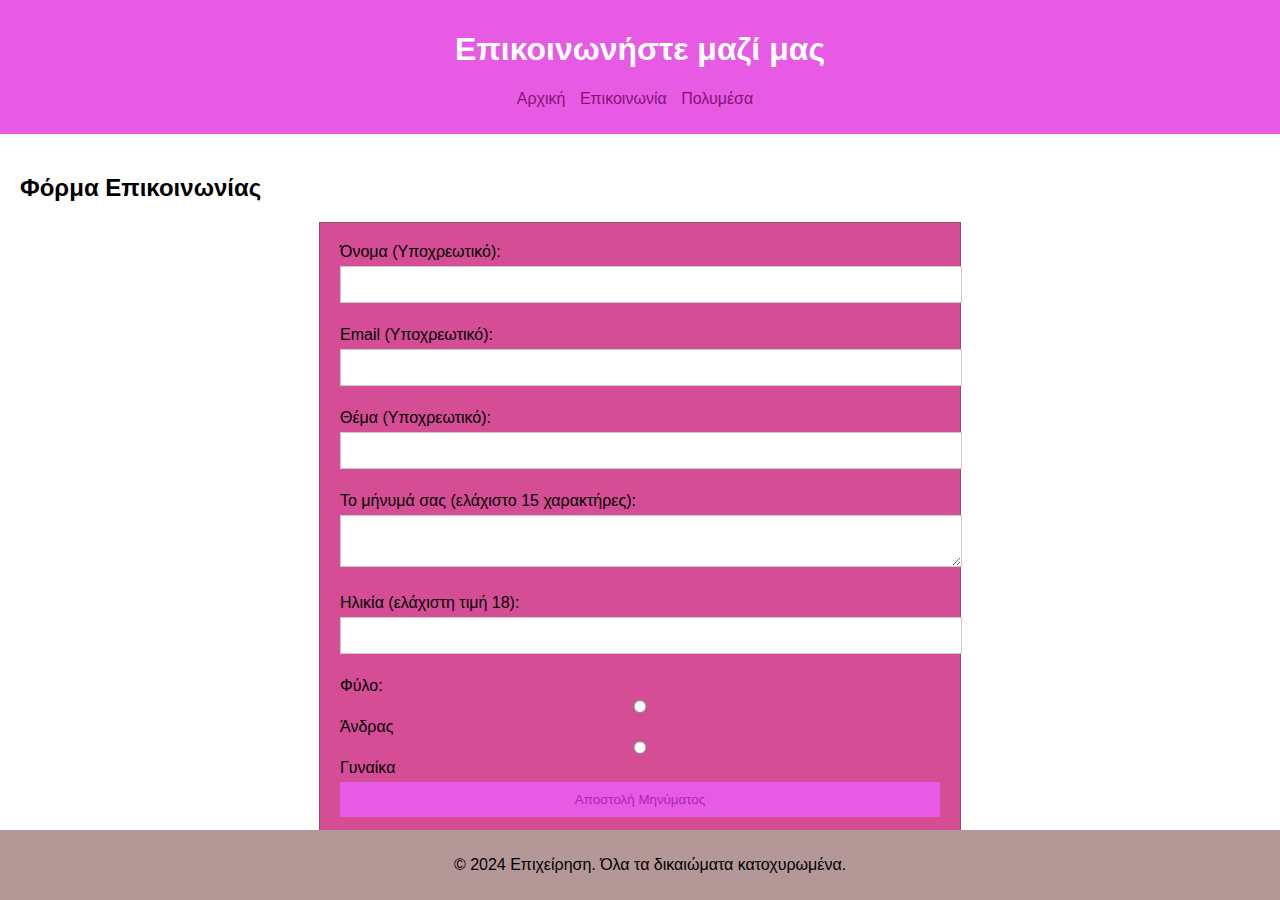
==== contact.html @ c5ce124c "Add files via upload" ====
<!DOCTYPE html>
<html lang="el">
<head>
    <meta charset="UTF-8">
    <meta name="viewport" content="width=device-width, initial-scale=1.0">
    <title>Επικοινωνία</title>
    <link rel="stylesheet" href="style.css">
</head>
<body>

    <header>
        <h1>Επικοινωνήστε μαζί μας</h1>
        <nav>
            <ul>
                <li><a href="index.html">Αρχική</a></li>
                <li><a href="contact.html">Επικοινωνία</a></li>
                <li><a href="multimedia.html">Πολυμέσα</a></li>
            </ul>
        </nav>
    </header>

    <main>
        <section>
            <h2>Φόρμα Επικοινωνίας</h2>
            <form action="#" method="POST" id="contactForm">
                <label for="name">Όνομα (Υποχρεωτικό):</label>
                <input type="text" id="name" name="name" required><br><br>

                <label for="email">Email (Υποχρεωτικό):</label>
                <input type="email" id="email" name="email" required><br><br>

                <label for="subject">Θέμα (Υποχρεωτικό):</label>
                <input type="text" id="subject" name="subject" required><br><br>

                <label for="message">Το μήνυμά σας (ελάχιστο 15 χαρακτήρες):</label>
                <textarea id="message" name="message" required minlength="15"></textarea><br><br>

                <label for="age">Ηλικία (ελάχιστη τιμή 18):</label>
                <input type="number" id="age" name="age" min="18"><br><br>

                <label for="gender">Φύλο:</label>
                <input type="radio" id="male" name="gender" value="Άνδρας"><label for="male">Άνδρας</label>
                <input type="radio" id="female" name="gender" value="Γυναίκα"><label for="female">Γυναίκα</label><br>

                <input type="submit" value="Αποστολή Μηνύματος">
            </form>
        </section>
    </main>

    <footer>
        <p>&copy; 2024 Επιχείρηση. Όλα τα δικαιώματα κατοχυρωμένα.</p>
    </footer>

</body>
</html>
---- style.css ----
body {
    font-family: Arial, sans-serif;
    margin: 0;
    padding: 0;
}

header {
    background-color: #e75ae4;
    color: white;
    padding: 10px;
    text-align: center;
}

nav ul {
    list-style-type: none;
    padding: 0;
    text-align: center;
}

nav ul li {
    display: inline;
    margin-right: 10px;
}

a {
    color: rgb(134, 19, 115);
    text-decoration: none;
}

a:hover {
    text-decoration: underline;
}

main {
    padding: 20px;
}

section {
    margin-bottom: 20px;
}

footer {
    background-color: #b49797;
    text-align: center;
    padding: 10px;
    position: fixed;
    width: 100%;
    bottom: 0;
}

form {
    width: 100%;
    max-width: 600px;
    margin: 0 auto;
    padding: 20px;
    border: 1px solid #935151;
    background-color: #d44d95;
}

form input, form textarea {
    width: 100%;
    padding: 10px;
    margin: 5px 0;
    border: 1px solid #ccc;
}

form input[type="submit"] {
    background-color: #e75ae4;
    color: rgb(167, 38, 181);
    border: none;
    cursor: pointer;
}

form input[type="submit"]:hover {
    background-color: #e75ae4;
}
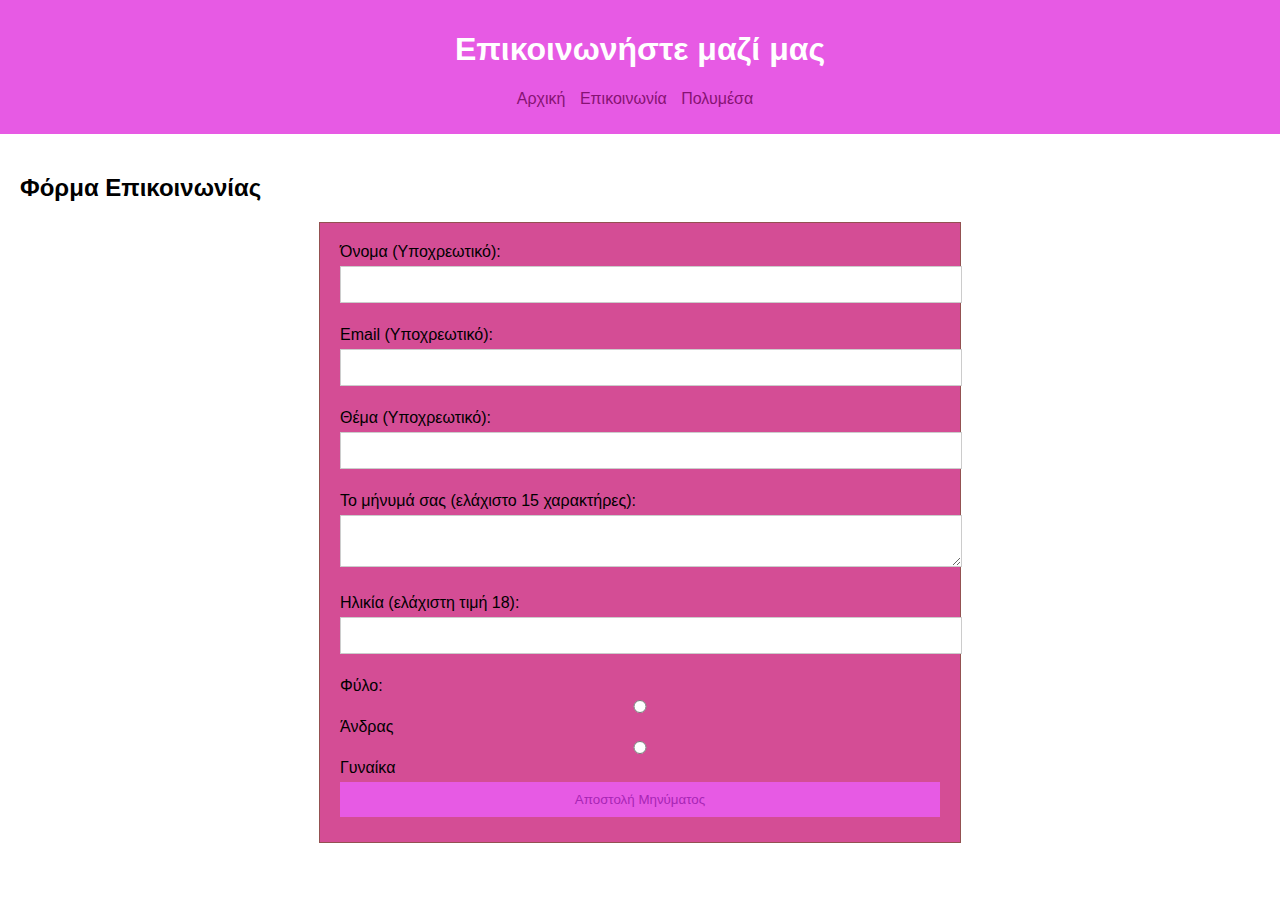
==== commit 00a54bbb: "Add files via upload" ====
--- a/contact.html
+++ b/contact.html
@@ -47,9 +47,5 @@
         </section>
     </main>
 
-    <footer>
-        <p>&copy; 2024 Επιχείρηση. Όλα τα δικαιώματα κατοχυρωμένα.</p>
-    </footer>
-
 </body>
 </html>
--- a/style.css
+++ b/style.css
@@ -39,15 +39,6 @@
     margin-bottom: 20px;
 }
 
-footer {
-    background-color: #b49797;
-    text-align: center;
-    padding: 10px;
-    position: fixed;
-    width: 100%;
-    bottom: 0;
-}
-
 form {
     width: 100%;
     max-width: 600px;
@@ -74,3 +65,12 @@
 form input[type="submit"]:hover {
     background-color: #e75ae4;
 }
+
+.photoss {
+    width: 300px;
+    height: 200px;
+}
+.videoo{
+    width: 300px;
+    height: 600px;
+}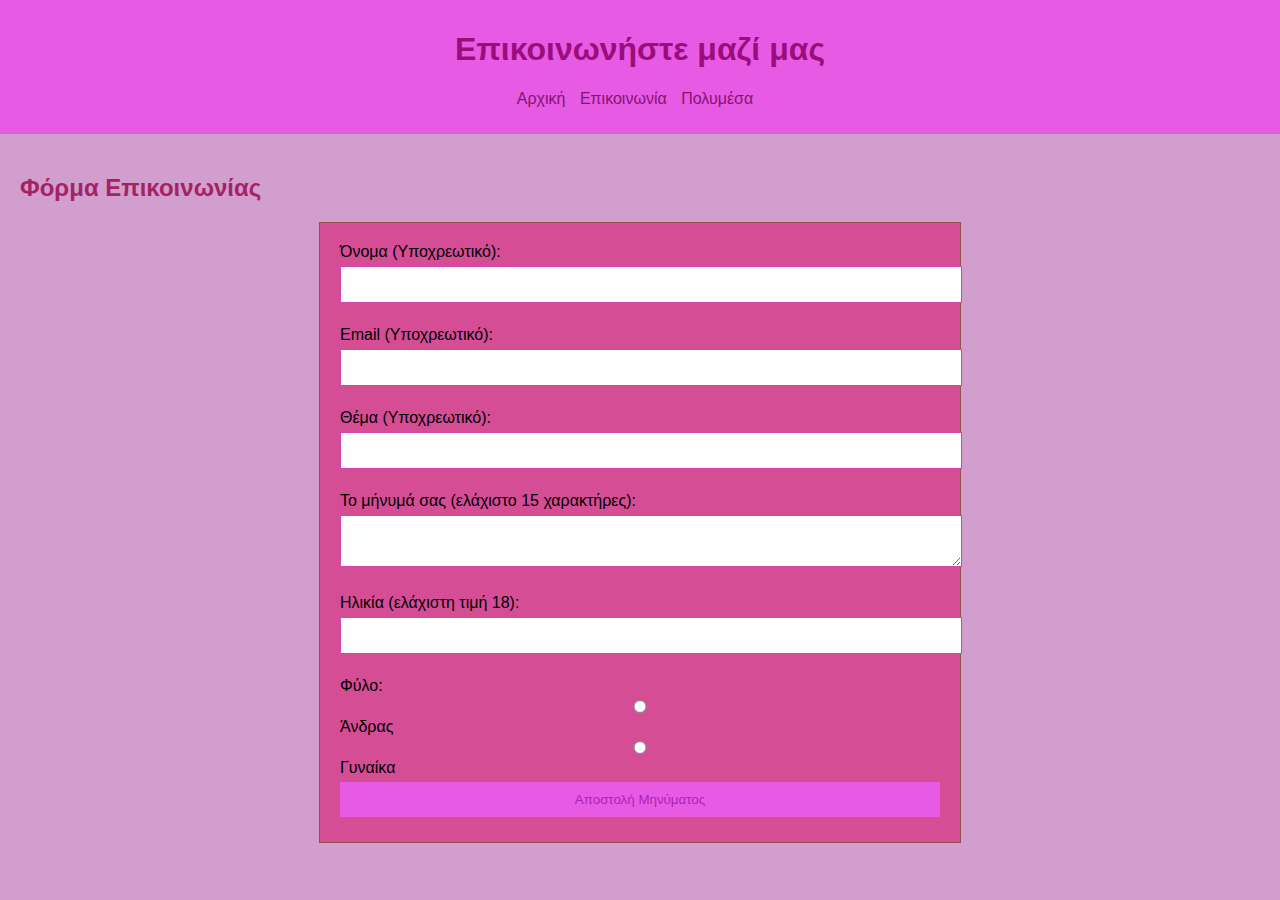
==== commit d3bfb2e8: "Add files via upload" ====
--- a/contact.html
+++ b/contact.html
@@ -1,11 +1,13 @@
 <!DOCTYPE html>
 <html lang="el">
+
 <head>
     <meta charset="UTF-8">
     <meta name="viewport" content="width=device-width, initial-scale=1.0">
     <title>Επικοινωνία</title>
     <link rel="stylesheet" href="style.css">
 </head>
+
 <body>
 
     <header>
@@ -39,13 +41,17 @@
                 <input type="number" id="age" name="age" min="18"><br><br>
 
                 <label for="gender">Φύλο:</label>
-                <input type="radio" id="male" name="gender" value="Άνδρας"><label for="male">Άνδρας</label>
-                <input type="radio" id="female" name="gender" value="Γυναίκα"><label for="female">Γυναίκα</label><br>
+                <input type="radio" id="male" name="gender" value="Άνδρας">
+                <label for="male" class="gender">Άνδρας</label>
+                <input type="radio" id="female" name="gender" value="Γυναίκα">
+                <label for="female" class="gender">Γυναίκα</label>
 
+                <br>
                 <input type="submit" value="Αποστολή Μηνύματος">
             </form>
         </section>
     </main>
 
 </body>
-</html>
+
+</html>--- a/style.css
+++ b/style.css
@@ -2,13 +2,20 @@
     font-family: Arial, sans-serif;
     margin: 0;
     padding: 0;
+    background-color: #a23b9a7e;
 }
 
 header {
     background-color: #e75ae4;
-    color: white;
+    color: rgb(155, 13, 122);
     padding: 10px;
     text-align: center;
+}
+.pinakass{
+    text-align: center;
+    border-collapse: collapse;
+    background-color: #a23b9a7e;
+    border-color: #80104f;
 }
 
 nav ul {
@@ -52,7 +59,7 @@
     width: 100%;
     padding: 10px;
     margin: 5px 0;
-    border: 1px solid #ccc;
+    border: 1px solid #d343b4;
 }
 
 form input[type="submit"] {
@@ -67,10 +74,34 @@
 }
 
 .photoss {
-    width: 300px;
-    height: 200px;
-}
+    width: 300px;            
+    height: 250px;         
+    border: 5px solid #eb66e0; 
+    background: #8b3272;       
+    margin: auto;           
+    padding: 10px;        }
+    .photoss img {
+        width: 100%;   
+        height: auto;    
+    }  
 .videoo{
     width: 300px;
     height: 600px;
-}+}
+h2, h3{
+    color: #a52264; 
+}
+h4{
+    color: #80104f;
+}
+hr{
+    border: 0; 
+    height: 2px; 
+    background-color: #a52264; 
+} 
+.gender {
+    display: ;
+    
+    
+    
+}
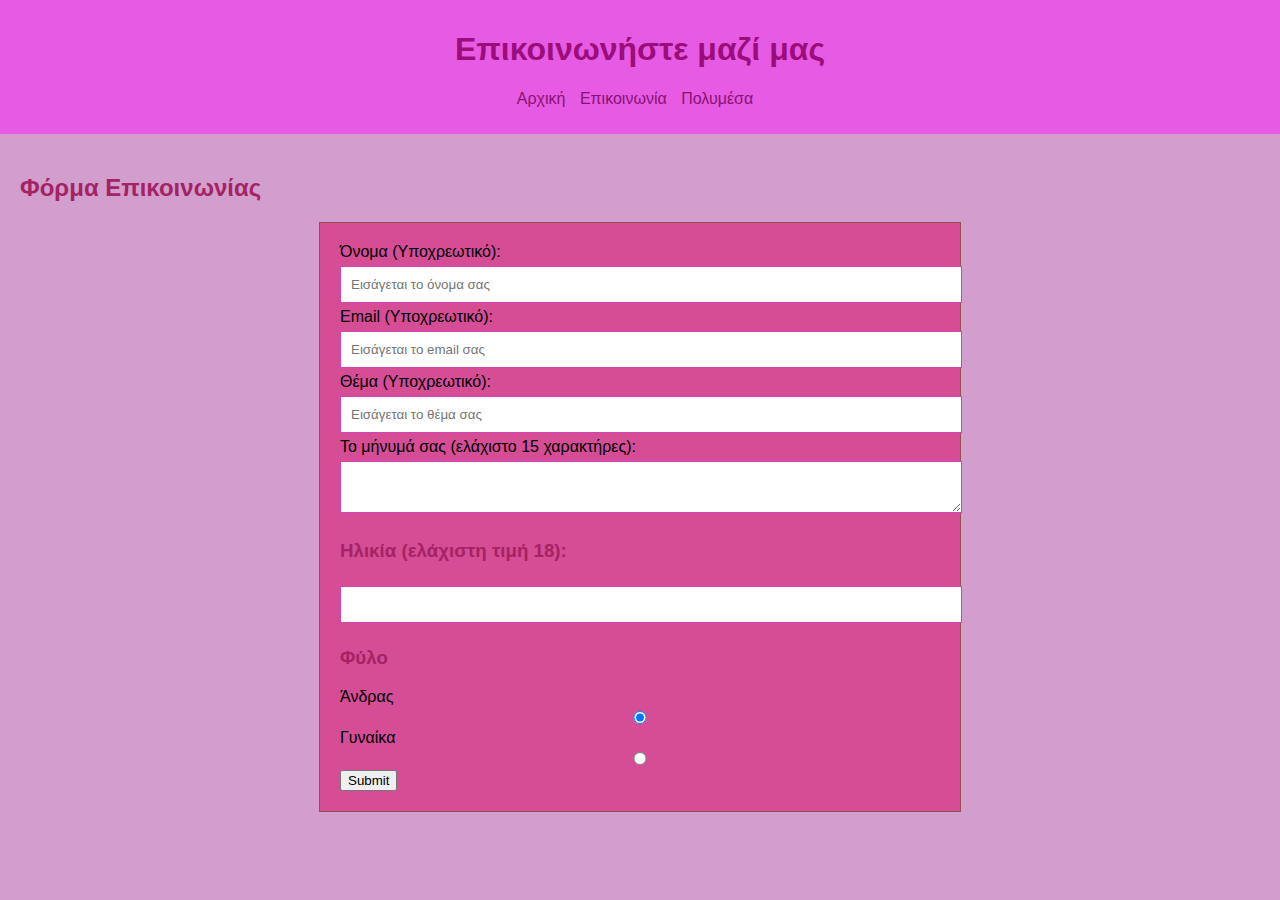
==== commit 44213fd2: "Update contact.html" ====
--- a/contact.html
+++ b/contact.html
@@ -21,37 +21,57 @@
         </nav>
     </header>
 
-    <main>
-        <section>
+    <main class="bodyy">
+        <section class="container">
             <h2>Φόρμα Επικοινωνίας</h2>
-            <form action="#" method="POST" id="contactForm">
-                <label for="name">Όνομα (Υποχρεωτικό):</label>
-                <input type="text" id="name" name="name" required><br><br>
+            <form action="#" class="form">
+                <div class="input-box">
+                    <label for="name">Όνομα (Υποχρεωτικό): </label>
+                    <input type="text" id="name" name="name" placeholder="Εισάγεται το όνομα σας" required />
+                </div>
 
-                <label for="email">Email (Υποχρεωτικό):</label>
-                <input type="email" id="email" name="email" required><br><br>
+                <div class="input-box">
+                    <label for="name"> Email (Υποχρεωτικό):</label>
+                    <input type="text" id="email" name="email" placeholder="Εισάγεται το email σας" required />
+                </div>
 
-                <label for="subject">Θέμα (Υποχρεωτικό):</label>
-                <input type="text" id="subject" name="subject" required><br><br>
+                <div class="input-box">
+                    <label for="name"> Θέμα (Υποχρεωτικό):</label>
+                    <input type="text" id="message" name="message" placeholder="Εισάγεται το θέμα σας" required />
+                </div>
 
-                <label for="message">Το μήνυμά σας (ελάχιστο 15 χαρακτήρες):</label>
-                <textarea id="message" name="message" required minlength="15"></textarea><br><br>
+                <div class="message-box">
+                    <div class="input-box">
+                        <label for="message">Το μήνυμά σας (ελάχιστο 15 χαρακτήρες):</label>
+                        <textarea id="message" name="message" required minlength="15"></textarea>
+                    </div>
+                </div>
 
-                <label for="age">Ηλικία (ελάχιστη τιμή 18):</label>
-                <input type="number" id="age" name="age" min="18"><br><br>
+                <div class="age-box">
+                    <h3>Ηλικία (ελάχιστη τιμή 18):</h3>
+                    <input type="number" id="age" name="age" min="18">
+                </div>
 
-                <label for="gender">Φύλο:</label>
-                <input type="radio" id="male" name="gender" value="Άνδρας">
-                <label for="male" class="gender">Άνδρας</label>
-                <input type="radio" id="female" name="gender" value="Γυναίκα">
-                <label for="female" class="gender">Γυναίκα</label>
+                <div class="gender-box">
+                    <h3>Φύλο</h3>
+                    <div class="gender-option">
+                        <div class="gender">
+                            <label for="check-male">Άνδρας</label>
+                            <input type="radio" id="check-male" name="gender" checked />
+                        </div>
+                        <div class="gender">
+                            <label for="check-female">Γυναίκα</label>
+                            <input type="radio" id="check-female" name="gender" />
+                        </div>
 
-                <br>
-                <input type="submit" value="Αποστολή Μηνύματος">
+                    </div>
+                </div>
+                </div>
+                <button>Submit</button>
             </form>
         </section>
     </main>
 
 </body>
 
-</html>+</html>
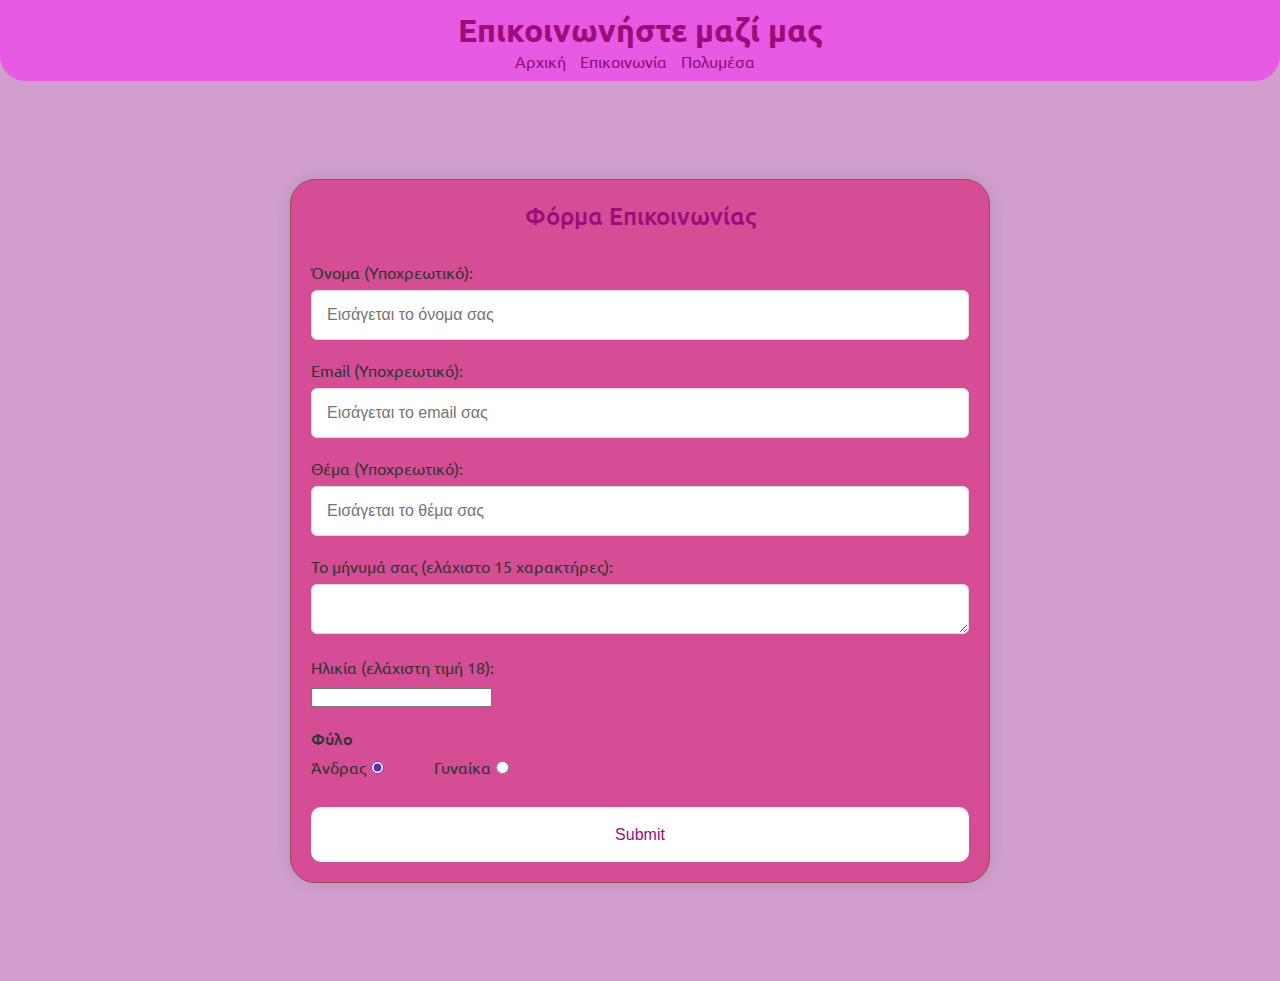
==== commit 7b75d3ef: "Add files via upload" ====
--- a/contact.html
+++ b/contact.html
@@ -74,4 +74,4 @@
 
 </body>
 
-</html>
+</html>--- a/style.css
+++ b/style.css
@@ -1,5 +1,16 @@
+@import url('https://fonts.googleapis.com/css?family=Ubuntu&display=swap');
+
+
+* {
+    margin: 0;
+    padding: 0;
+    box-sizing: border-box;
+}
+
+
+
 body {
-    font-family: Arial, sans-serif;
+    font-family: "Ubuntu", sans-serif;
     margin: 0;
     padding: 0;
     background-color: #a23b9a7e;
@@ -10,8 +21,10 @@
     color: rgb(155, 13, 122);
     padding: 10px;
     text-align: center;
-}
-.pinakass{
+    border-radius: 0px 0px 25px 25px;
+}
+
+.pinakass {
     text-align: center;
     border-collapse: collapse;
     background-color: #a23b9a7e;
@@ -42,66 +55,155 @@
     padding: 20px;
 }
 
-section {
-    margin-bottom: 20px;
-}
-
-form {
-    width: 100%;
-    max-width: 600px;
-    margin: 0 auto;
-    padding: 20px;
-    border: 1px solid #935151;
-    background-color: #d44d95;
-}
-
-form input, form textarea {
-    width: 100%;
+
+.photoss {
+    width: 300px;
+    height: 250px;
+    border: 5px solid #eb66e0;
+    background: #8b3272;
+    margin: auto;
     padding: 10px;
-    margin: 5px 0;
-    border: 1px solid #d343b4;
-}
-
-form input[type="submit"] {
-    background-color: #e75ae4;
-    color: rgb(167, 38, 181);
-    border: none;
-    cursor: pointer;
-}
-
-form input[type="submit"]:hover {
-    background-color: #e75ae4;
-}
-
-.photoss {
-    width: 300px;            
-    height: 250px;         
-    border: 5px solid #eb66e0; 
-    background: #8b3272;       
-    margin: auto;           
-    padding: 10px;        }
-    .photoss img {
-        width: 100%;   
-        height: auto;    
-    }  
-.videoo{
+}
+
+.photoss img {
+    width: 100%;
+    height: auto;
+}
+
+.videoo {
     width: 300px;
     height: 600px;
 }
-h2, h3{
-    color: #a52264; 
-}
-h4{
+
+h2,
+h3 {
+    color: #a52264;
+}
+
+h4 {
     color: #80104f;
 }
-hr{
-    border: 0; 
-    height: 2px; 
-    background-color: #a52264; 
-} 
-.gender {
-    display: ;
-    
-    
-    
-}
+
+hr {
+    border: 0;
+    height: 2px;
+    background-color: #a52264;
+}
+
+/*---Contact---*/
+
+.bodyy {
+    min-height: 100vh;
+    display: flex;
+    align-items: center;
+    justify-content: center;
+    padding: 25px;
+
+}
+.container {
+    position: relative;
+    max-width: 700px;
+    width: 100%;
+    background: #d44d95;
+    border: 1px solid #935151;
+    padding: 20px;
+    border-radius: 25px;
+    box-shadow: 0 0 15px rgba(0, 0, 0, 0.1);
+}
+
+.container h2 {
+    font-size: 1.5rem;
+    color: rgb(155, 13, 122);;
+    font-weight: 500;
+    text-align: center;
+}
+
+.container .form {
+    margin-top: 30px;
+}
+
+.form .input-box{
+    width: 100%;
+    margin-top: 20px;
+}
+
+.input-box label {
+    color: #333;
+}
+.form :where(.input-box input, .message-box textarea, .age-box imput) {
+    position: relative;
+    height: 50px;
+    width: 100%;
+    outline: none;
+    font-size: 1rem;
+    color: #707070;
+    margin-top: 8px;
+    border: 1px solid #ddd;
+    border-radius: 6px;
+    padding: 0 15px;
+}
+
+.input-box input:focus {
+    box-shadow: 0 1px 0 rgba(0, 0, 0, 0.1);
+}
+
+.form .age-box, .message-box, .gender-box{
+    margin-top: 20px;
+}
+
+.age-box h3 {
+    color: #333;
+    font-size: 1rem;
+    font-weight: 400;
+    margin-bottom: 8px;
+}
+
+.gender-box h3 {
+    color: #333;
+    font-size: 1rem;
+    font-weight: 500;
+    margin-bottom: 8px;
+}
+
+.form :where(.gender-option, .gender) {
+    display: flex;
+    align-items: center;
+    column-gap: 50px;
+    flex-wrap: wrap;
+}
+
+.form .gender {
+    column-gap: 5px;
+}
+
+.gender input {
+    accent-color: #642ca9;
+}
+
+.form :where(.gender input, .gender label) {
+    cursor: pointer;
+}
+
+.gender label {
+    color: #333;
+}
+
+.form button {
+    height: 55px;
+    width: 100%;
+    color: rgb(155, 13, 122);
+    background-color: #e75ae4;
+    font-size: 1rem;
+    font-weight: 400;
+    margin-top: 30px;
+    border: none;
+    border-radius: 10px;
+    cursor: pointer;
+    transition: all 0.2s ease;
+    background: #fff;
+}
+
+.form button:hover {
+    background: #fff;
+}
+/*---EndContact*/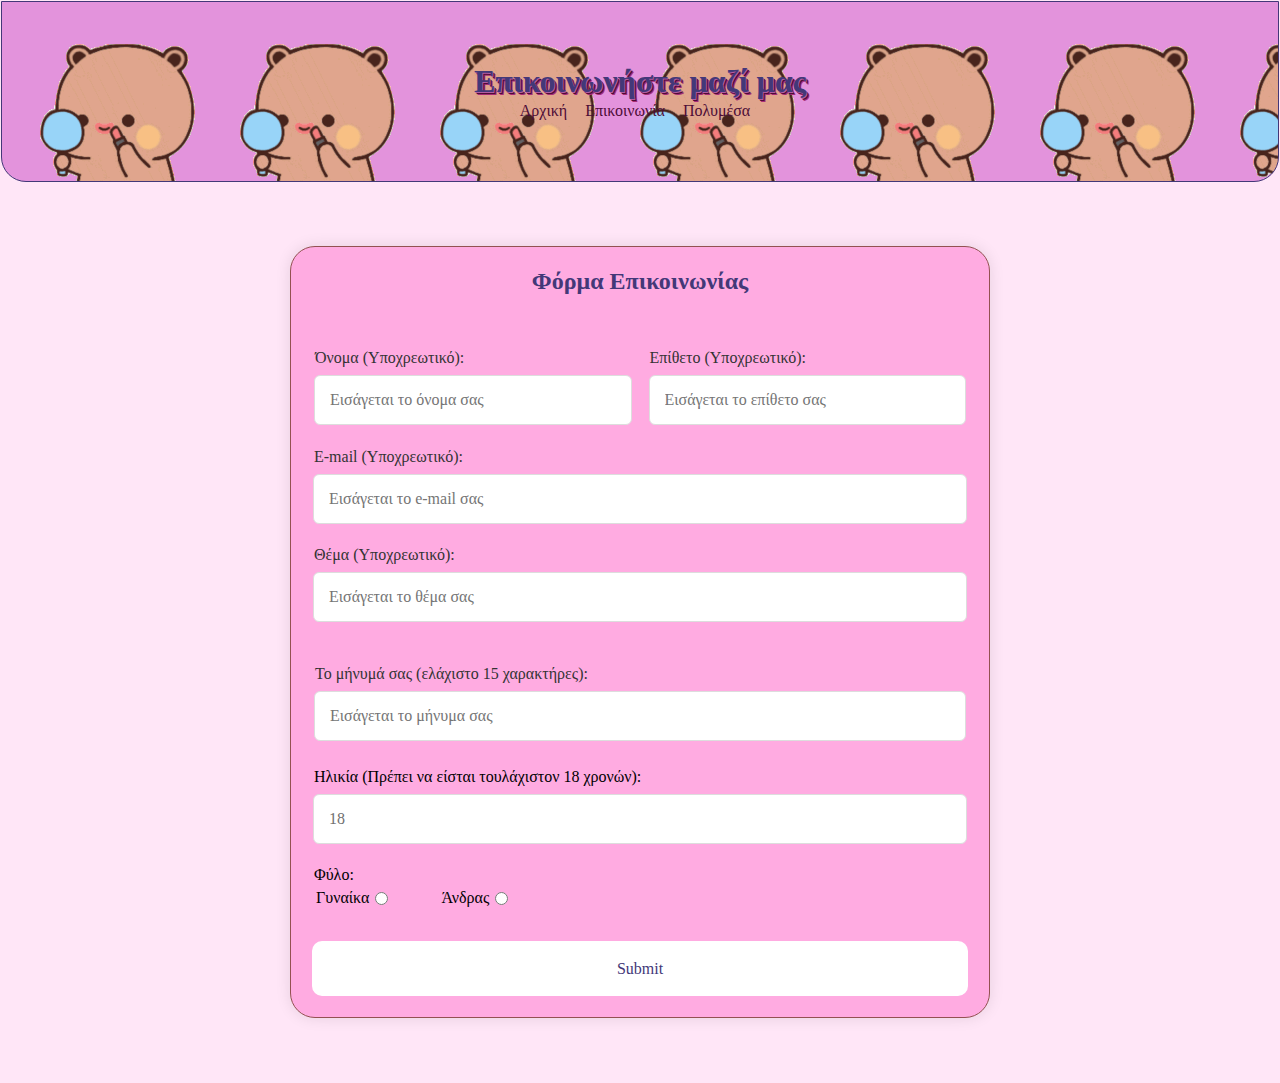
==== commit d71d0a55: "Add files via upload" ====
--- a/contact.html
+++ b/contact.html
@@ -25,45 +25,52 @@
         <section class="container">
             <h2>Φόρμα Επικοινωνίας</h2>
             <form action="#" class="form">
-                <div class="input-box">
-                    <label for="name">Όνομα (Υποχρεωτικό): </label>
-                    <input type="text" id="name" name="name" placeholder="Εισάγεται το όνομα σας" required />
+                <div class="full-name">
+                    <div class="input-box">
+                        <label for="name">Όνομα (Υποχρεωτικό): </label>
+                        <input type="text" id="name" name="name" placeholder="Εισάγεται το όνομα σας" required>
+                    </div>
+
+                    <div class="input-box">
+                        <label for="name">Επίθετο (Υποχρεωτικό): </label>
+                        <input type="text" id="name" name="name" placeholder="Εισάγεται το επίθετο σας" required>
+                    </div>
                 </div>
 
                 <div class="input-box">
-                    <label for="name"> Email (Υποχρεωτικό):</label>
-                    <input type="text" id="email" name="email" placeholder="Εισάγεται το email σας" required />
+                    <label for="name"> E-mail (Υποχρεωτικό):</label>
+                    <input type="text" id="email" name="email" placeholder="Εισάγεται το e-mail σας" required>
                 </div>
 
                 <div class="input-box">
                     <label for="name"> Θέμα (Υποχρεωτικό):</label>
-                    <input type="text" id="message" name="message" placeholder="Εισάγεται το θέμα σας" required />
+                    <input type="text" id="message" name="message" placeholder="Εισάγεται το θέμα σας" required>
                 </div>
 
                 <div class="message-box">
                     <div class="input-box">
                         <label for="message">Το μήνυμά σας (ελάχιστο 15 χαρακτήρες):</label>
-                        <textarea id="message" name="message" required minlength="15"></textarea>
+                        <textarea id="message" name="message" required minlength="15"
+                            placeholder="Εισάγεται το μήνυμα σας" reguired></textarea>
                     </div>
                 </div>
 
                 <div class="age-box">
-                    <h3>Ηλικία (ελάχιστη τιμή 18):</h3>
-                    <input type="number" id="age" name="age" min="18">
+                    <label for="message">Ηλικία (Πρέπει να είσται τουλάχιστον 18 χρονών):</label>
+                    <input type="number" id="age" name="age" value="18" min="18">
                 </div>
 
                 <div class="gender-box">
-                    <h3>Φύλο</h3>
+                    <label for="message">Φύλο:</label>
                     <div class="gender-option">
                         <div class="gender">
-                            <label for="check-male">Άνδρας</label>
-                            <input type="radio" id="check-male" name="gender" checked />
+                            <label for="check-female">Γυναίκα</label>
+                            <input type="radio" id="check-female" name="gender">
                         </div>
                         <div class="gender">
-                            <label for="check-female">Γυναίκα</label>
-                            <input type="radio" id="check-female" name="gender" />
+                            <label for="check-male">Άνδρας</label>
+                            <input type="radio" id="check-male" name="gender">
                         </div>
-
                     </div>
                 </div>
                 </div>
--- a/style.css
+++ b/style.css
@@ -1,33 +1,179 @@
-@import url('https://fonts.googleapis.com/css?family=Ubuntu&display=swap');
-
-
 * {
     margin: 0;
     padding: 0;
     box-sizing: border-box;
-}
-
-
+    padding: 1px;
+    font-family: 'Georgia', serif;
+}
+
+main {
+    padding: 20px;
+}
 
 body {
-    font-family: "Ubuntu", sans-serif;
     margin: 0;
     padding: 0;
-    background-color: #a23b9a7e;
+    background-color: #FFE6F7;
 }
 
 header {
-    background-color: #e75ae4;
-    color: rgb(155, 13, 122);
+    background-image: url(giphy.gif);
+    background-color: #dd82d6d4;
+    padding: 60px;
+    text-align: center;
+    border-radius: 0px 0px 25px 25px;
+    border: 1px solid #433878;
+}
+
+h1 {
+    color: #433878;
+    text-shadow:
+        1px 1px 0 #b35ca1,
+        2px 2px 0 #4d0c37,
+        3px 3px 0 #a82b76;
+    animation: colorChange 3s linear infinite;
+}
+
+h2,
+h3 
+h4 {
+    color: #433878;
+}
+
+.glitch-wrapper {
+    width: 100%;
+    height: 100%;
+    display: flex;
+    align-items: center;
+    justify-content: center;
+    text-align: center;
+}
+
+.glitch {
+    position: relative;
+    font-size: 40px;
+    font-weight: bold;
+    color: #9d3a88;
+}
+
+.glitch::before,
+.glitch::after {
+    content: attr(data-glitch);
+    position: absolute;
+    top: 0;
+    left: 0;
+    width: 100%;
+    height: 100%;
+}
+
+.glitch::before {
+    left: 2px;
+    text-shadow: -2px 0 #f90ebe;
+    clip: rect(44px, 450px, 56px, 0);
+    animation: glitch-anim 5s infinite linear alternate-reverse;
+}
+
+.glitch::after {
+    left: -2px;
+    text-shadow: -2px 0 #f70a5d;
+    clip: rect(44px, 450px, 56px, 0);
+    animation: glitch-anim2 5s infinite linear alternate-reverse;
+}
+
+@keyframes glitch-anim {
+    0% {
+        clip: rect(31px, 9999px, 94px, 0);
+        transform: skew(0.85deg);
+    }
+
+    5% {
+        clip: rect(70px, 9999px, 78px, 0);
+        transform: skew(0.85deg);
+    }
+
+    10% {
+        clip: rect(21px, 9999px, 59px, 0);
+        transform: skew(0.3deg);
+    }
+
+    100% {
+        clip: rect(91px, 9999px, 61px, 0);
+        transform: skew(0.63deg);
+    }
+}
+
+@keyframes glitch-anim2 {
+    0% {
+        clip: rect(65px, 9999px, 99px, 0);
+        transform: skew(0.13deg);
+    }
+
+    5% {
+        clip: rect(32px, 9999px, 54px, 0);
+        transform: skew(0.6deg);
+    }
+
+    10% {
+        clip: rect(94px, 9999px, 75px, 0);
+        transform: skew(0.97deg);
+    }
+
+    100% {
+        clip: rect(90px, 9999px, 67px, 0);
+        transform: skew(0.4deg);
+    }
+}
+
+nav {
+    position: relative;
+}
+
+nav ul {
+    transition: transform 0.3s ease, background-color 0.3s ease;
     padding: 10px;
-    text-align: center;
-    border-radius: 0px 0px 25px 25px;
+}
+
+nav ul:hover {
+    transform: translateY(-10px) scale(1.05);
+}
+
+nav ul li {
+    display: inline-block;
+}
+
+nav ul li a {
+    text-decoration: none;
+    color: #4d0c37;
+    transition: color 0.3s ease;
+}
+
+nav ul li a:hover {
+    color: #9a1741;
+    cursor: pointer;
+}
+
+@keyframes colorChange {
+    0% {
+        color: rgb(237, 113, 173);
+    }
+
+    33% {
+        color: rgb(186, 59, 228);
+    }
+
+    66% {
+        color: rgb(238, 79, 224);
+    }
+
+    100% {
+        color: rgb(251, 94, 139);
+    }
 }
 
 .pinakass {
     text-align: center;
     border-collapse: collapse;
-    background-color: #a23b9a7e;
+    background-color: #FFABE1;
     border-color: #80104f;
 }
 
@@ -51,10 +197,15 @@
     text-decoration: underline;
 }
 
-main {
-    padding: 20px;
-}
-
+.picss {
+    display: grid;
+    grid-template-columns: repeat(auto-fit, minmax(200px, 1fr));
+    grid-gap: 10px;
+}
+
+.photoss:hover {
+    transform: scale(1.5);
+}
 
 .photoss {
     width: 300px;
@@ -63,6 +214,8 @@
     background: #8b3272;
     margin: auto;
     padding: 10px;
+    border-radius: 10px;
+    transition: transform 0.3s ease;
 }
 
 .photoss img {
@@ -71,17 +224,28 @@
 }
 
 .videoo {
-    width: 300px;
-    height: 600px;
+    width: 900px;
+    height: 500px;
+    border: 5px solid #eb66e0;
+    border-radius: 10px;
+    object-fit: cover;
+    overflow: hidden;
+    background: #8b3272;
+    padding: 10px;
+}
+
+.vid {
+    display: flex;
+    justify-content: center;
+    align-items: center;
+    height: 75vh;
+    margin-top: 30px;
 }
 
 h2,
-h3 {
-    color: #a52264;
-}
-
+h3 
 h4 {
-    color: #80104f;
+    color: #433878;
 }
 
 hr {
@@ -90,7 +254,6 @@
     background-color: #a52264;
 }
 
-/*---Contact---*/
 
 .bodyy {
     min-height: 100vh;
@@ -100,11 +263,12 @@
     padding: 25px;
 
 }
+
 .container {
     position: relative;
     max-width: 700px;
     width: 100%;
-    background: #d44d95;
+    background: #FFABE1;
     border: 1px solid #935151;
     padding: 20px;
     border-radius: 25px;
@@ -113,8 +277,8 @@
 
 .container h2 {
     font-size: 1.5rem;
-    color: rgb(155, 13, 122);;
-    font-weight: 500;
+    color: #433878;
+    font-weight: 600;
     text-align: center;
 }
 
@@ -122,15 +286,26 @@
     margin-top: 30px;
 }
 
-.form .input-box{
+.form .full-name {
+    display: flex;
+    column-gap: 15px;
+}
+
+.form .input-box {
     width: 100%;
     margin-top: 20px;
+
+}
+
+textarea {
+    resize: none;
 }
 
 .input-box label {
     color: #333;
 }
-.form :where(.input-box input, .message-box textarea, .age-box imput) {
+
+.form :where(.input-box input, .message-box textarea, #age) {
     position: relative;
     height: 50px;
     width: 100%;
@@ -140,29 +315,21 @@
     margin-top: 8px;
     border: 1px solid #ddd;
     border-radius: 6px;
-    padding: 0 15px;
+    padding: 15px;
 }
 
 .input-box input:focus {
     box-shadow: 0 1px 0 rgba(0, 0, 0, 0.1);
 }
 
-.form .age-box, .message-box, .gender-box{
+.form .age-box,
+.message-box,
+.gender-box {
     margin-top: 20px;
 }
 
-.age-box h3 {
-    color: #333;
-    font-size: 1rem;
-    font-weight: 400;
-    margin-bottom: 8px;
-}
-
-.gender-box h3 {
-    color: #333;
-    font-size: 1rem;
-    font-weight: 500;
-    margin-bottom: 8px;
+.message-text {
+    text-align: bottom;
 }
 
 .form :where(.gender-option, .gender) {
@@ -176,22 +343,22 @@
     column-gap: 5px;
 }
 
+.gender-option {
+    margin-top: 2.5px;
+}
+
 .gender input {
-    accent-color: #642ca9;
+    accent-color: #433878;
 }
 
 .form :where(.gender input, .gender label) {
     cursor: pointer;
 }
 
-.gender label {
-    color: #333;
-}
-
 .form button {
     height: 55px;
     width: 100%;
-    color: rgb(155, 13, 122);
+    color: #433878;
     background-color: #e75ae4;
     font-size: 1rem;
     font-weight: 400;
@@ -206,4 +373,17 @@
 .form button:hover {
     background: #fff;
 }
-/*---EndContact*/+
+.eikonesproiontwn {
+    display: inline-block;
+    border-bottom: 1px solid rgb(155, 13, 122);
+    padding-bottom: 2px;
+    overflow: hidden;
+}
+
+.exhghsh {
+    border-top: 3px solid #C689C6;
+    border-bottom: 3px solid #C689C6;
+    padding: 10px;
+    display: inline-block;
+}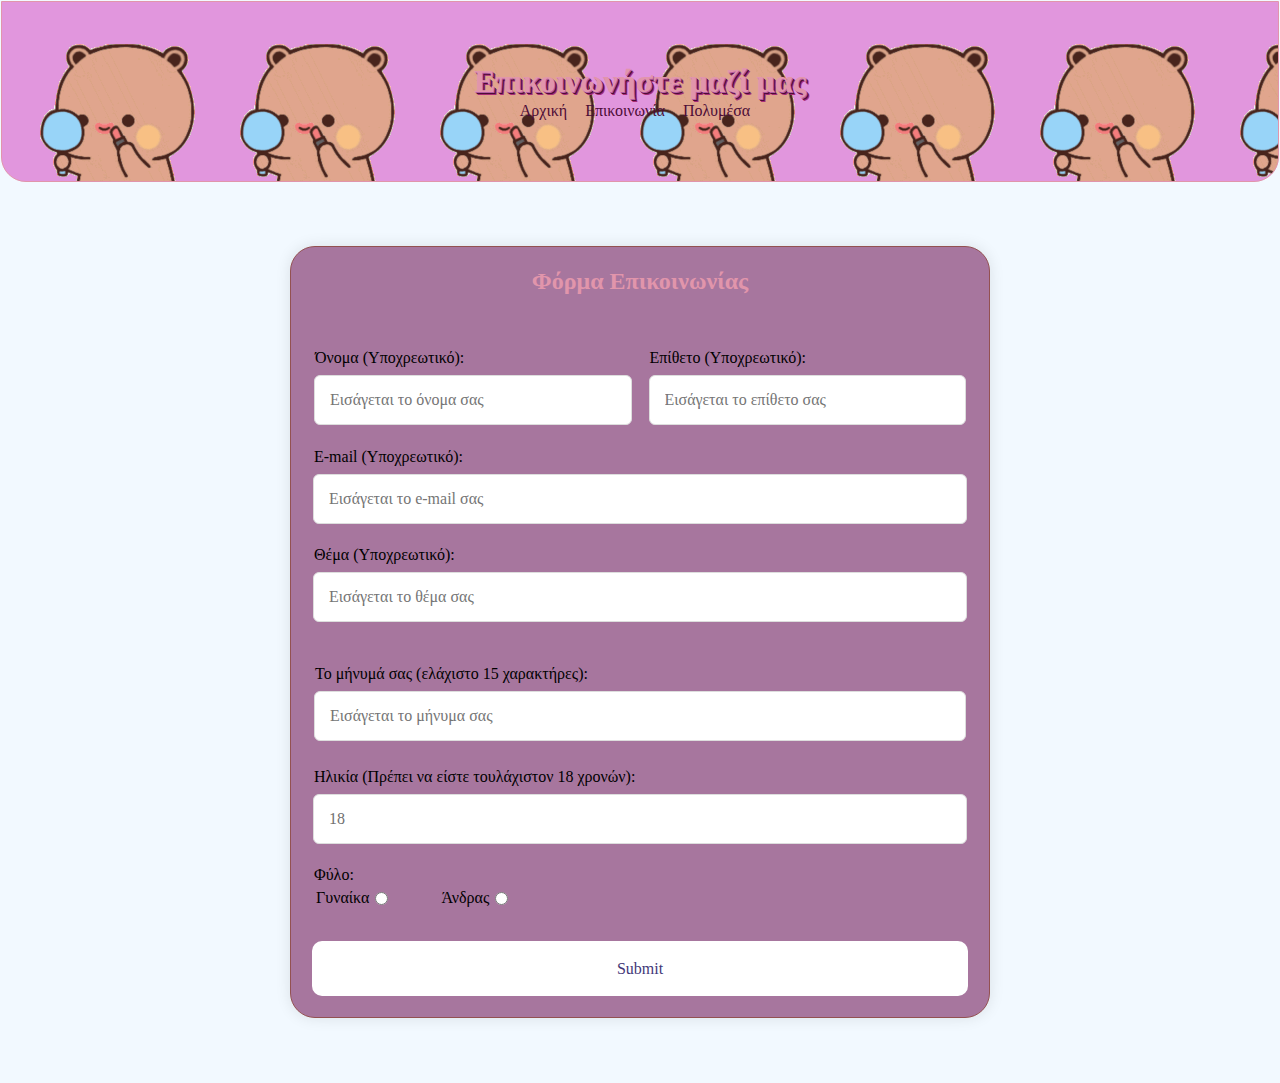
==== commit 92f0a689: "Add files via upload" ====
--- a/contact.html
+++ b/contact.html
@@ -56,7 +56,8 @@
                 </div>
 
                 <div class="age-box">
-                    <label for="message">Ηλικία (Πρέπει να είσται τουλάχιστον 18 χρονών):</label>
+                    <label for="message">Ηλικία (Πρέπει να είστε τουλάχιστον 18 χρονών):</label>
+                    <br>
                     <input type="number" id="age" name="age" value="18" min="18">
                 </div>
 
--- a/style.css
+++ b/style.css
@@ -13,7 +13,7 @@
 body {
     margin: 0;
     padding: 0;
-    background-color: #FFE6F7;
+    background-color: #F2F9FF;
 }
 
 header {
@@ -22,11 +22,11 @@
     padding: 60px;
     text-align: center;
     border-radius: 0px 0px 25px 25px;
-    border: 1px solid #433878;
+    border: 1px solid #E195AB;
 }
 
 h1 {
-    color: #433878;
+    color: #E195AB;
     text-shadow:
         1px 1px 0 #b35ca1,
         2px 2px 0 #4d0c37,
@@ -34,12 +34,6 @@
     animation: colorChange 3s linear infinite;
 }
 
-h2,
-h3 
-h4 {
-    color: #433878;
-}
-
 .glitch-wrapper {
     width: 100%;
     height: 100%;
@@ -51,7 +45,6 @@
 
 .glitch {
     position: relative;
-    font-size: 40px;
     font-weight: bold;
     color: #9d3a88;
 }
@@ -243,9 +236,12 @@
 }
 
 h2,
-h3 
+h3 {
+    color: #AA5486;
+}
+
 h4 {
-    color: #433878;
+    color: #8b1848 ;
 }
 
 hr {
@@ -268,7 +264,7 @@
     position: relative;
     max-width: 700px;
     width: 100%;
-    background: #FFABE1;
+    background: #7925629e;
     border: 1px solid #935151;
     padding: 20px;
     border-radius: 25px;
@@ -277,7 +273,7 @@
 
 .container h2 {
     font-size: 1.5rem;
-    color: #433878;
+    color: #E195AB;
     font-weight: 600;
     text-align: center;
 }
@@ -302,7 +298,7 @@
 }
 
 .input-box label {
-    color: #333;
+    color: #000000;
 }
 
 .form :where(.input-box input, .message-box textarea, #age) {
